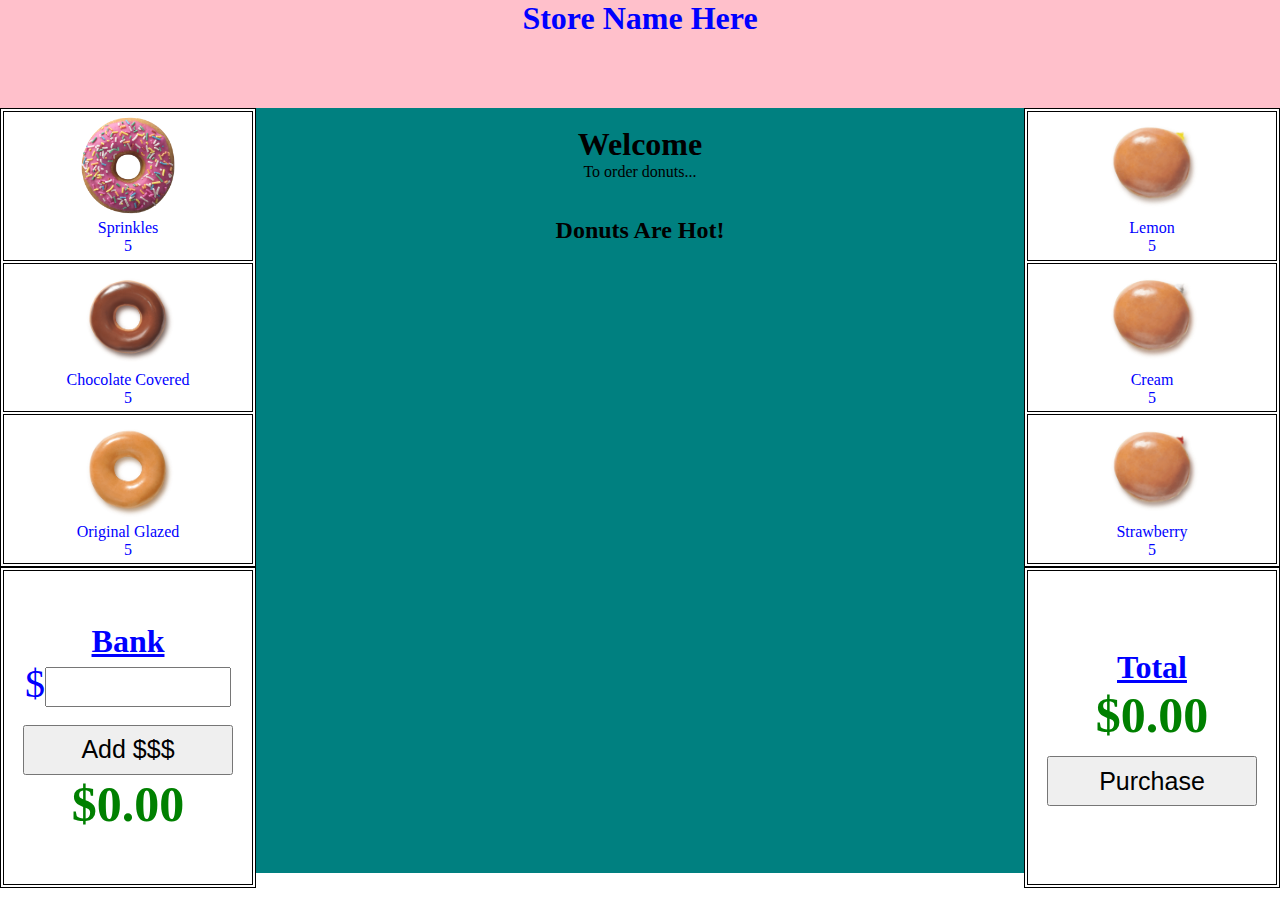
==== Donut_Shop_Project_Files/index.html @ f32512c1 "1st upload of files" ====
<!DOCTYPE html>
<html>
<head>
  <link rel="stylesheet" href="styles.css">
</head>

<body>

  <div class="container">

    <div class="header">
      <h1> Store Name Here </h1>
    </div>

    <div class="container">

      <div class="sidebar" id="leftsidebar">
        <table id="donutsWithHoles" style="width: 100%; height:60%">
        </table>

        <table style="width: 100%; height:42%">
          <tr>
            <td id="">
              <h1><u>Bank</u></h1>
              <span style="font-size:40px;">$</span><input id="money" placeholder=""><br><br>
              <button id="addMoneyButton" onclick="addMoney()"> Add $$$ </button>
              <h1 class="cash" >$<span id="bankAmount">0.00</span</h1>
            </td>
          </tr>
        </table>

      </div>

      <div class="middle">

        <div id="welcome">
          <article id="info">
            <img id="logo" src="" style="">
            <h1 id="welcome"> Welcome</h1>
            <p id="instructions"> To order donuts... </p><br><br>
            <h2 id="HotLight"> Donuts Are Hot! </h2>
          </article>
        </div>

        <div id="description" >
          <article id="info">
            <img id="donutIMG" src="" style="">
            <h1 id="donutName"> Donut Name Here </h1>
            <p id="donutInfo"> Donut Description Here </p><br>
            <p id="donutinStock"> PRICE HERE </p><br><br>
            <h2 id="donutPrice"> PRICE HERE </h2>


            <button class="plusOneButton" onclick="plusOne()"> Add 1 </button>
          </article>
        </div>

        <div id="transactionDiv">
          <div id="cartDiv" >
            <table >
              <tr>
                <td id="cart">

                </td>
              </tr>
            </table>
          </div>

          <div id="receiptDiv" hidden="true">
            <p id="receipt" >receipt text</p>
          </div>
        </div>

      </div>

      <div class="sidebar" id="rightsidebar">
        <table id="donutsWithFilling" style="width: 100%; height:60%">

        </table>
        <table style="width: 100%; height:42%">
          <tr><td>
            <h1><u>Total</u></h1>
            <h1 class="cash" >$<span id="totalAmount">0.00</span </h1><br>
            <button id="purchaseButton" onclick="executeSell()"> Purchase </button>
          </td></tr>
        </table>
      </div>

    </div>

  </div>


</body>
<script src="constructors.js"></script>
<script src="inventory.js"></script>

<script src="services.js"></script>


</html>
---- Donut_Shop_Project_Files/styles.css ----
* {margin:0; padding:0; box-sizing:border-box; text-align: center;
}
table, td {
    border: 1px solid black;
}

.sidebar {
  height: 85vh;
  width: 20%;
  float: left;
  background: ;
}

.sidebar table tr td{
  height: 20%;
  width: 100%;
  color: blue;

}

#rightsidebar{
}

#leftsidebar{
}

#description{
  height: 65%;
  width: 100%;
  float: left;
  background: ;
  color: orange;
}

.header{
  height: 12vh;
  background: pink;
  color: blue;
}

.middle{
  background: teal;
  height: 85vh;
  width: 60%;
  float: left;
}

#purchaseButton, #addMoneyButton{
  width: 85%;
  height: 50px;
  font-size: 25px;

}
#money{
  width: 75%;
  height: 40px;
  font-size: 30px;
  text-align: left;
}

.cash{
  font-size: 50px;
  color:green;
}

.menuIMG{
  width: 40%;
}

#donutIMG{
  float:right;
  height:;
  width: 50%;
  padding:0px 20px 0px 0px
}
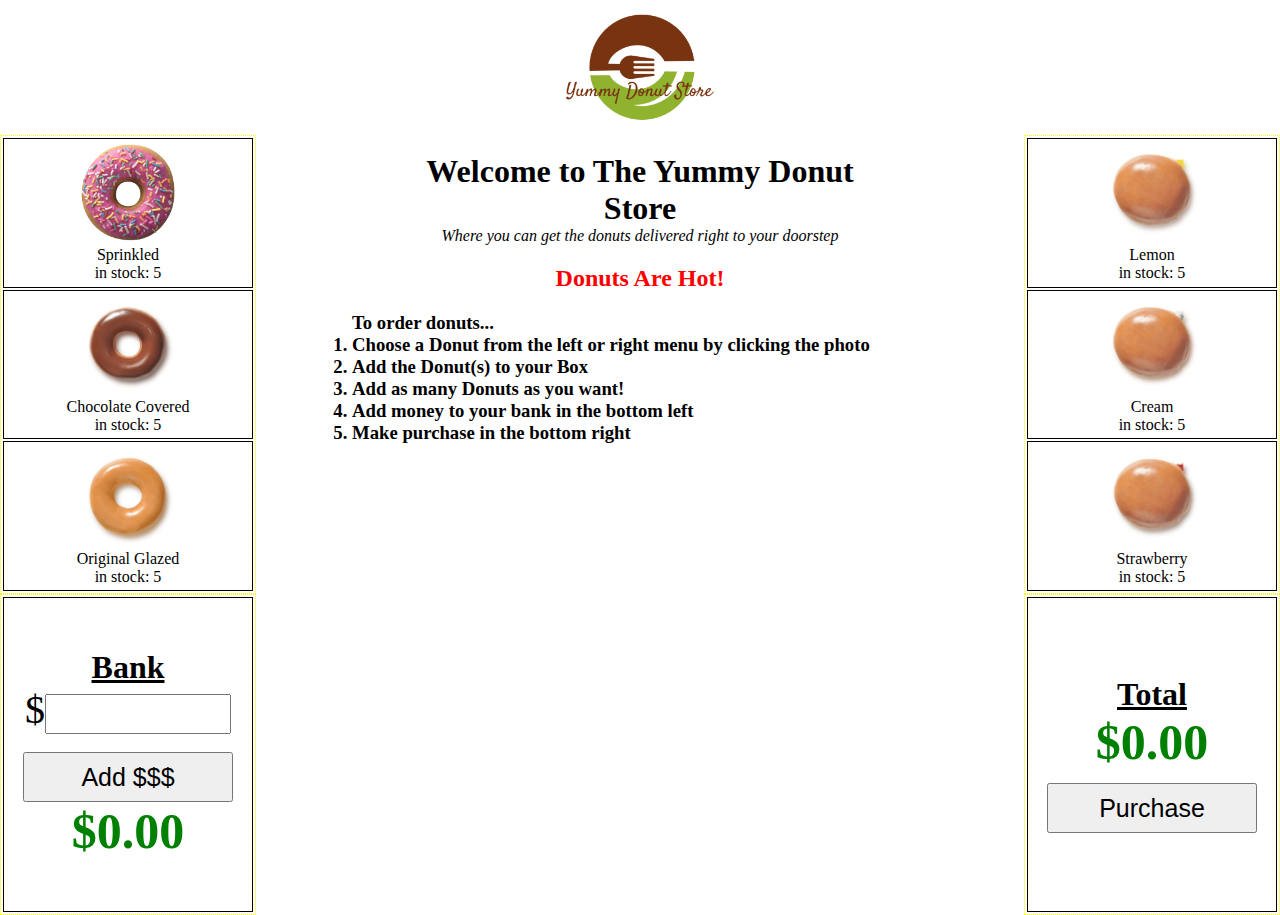
==== commit fd8b5fa9: "Second Commit" ====
--- a/Donut_Shop_Project_Files/index.html
+++ b/Donut_Shop_Project_Files/index.html
@@ -9,7 +9,7 @@
   <div class="container">
 
     <div class="header">
-      <h1> Store Name Here </h1>
+      <img id="Headlogo" src="imgs/logo.png">
     </div>
 
     <div class="container">
@@ -32,13 +32,21 @@
       </div>
 
       <div class="middle">
-
         <div id="welcome">
           <article id="info">
             <img id="logo" src="" style="">
-            <h1 id="welcome"> Welcome</h1>
-            <p id="instructions"> To order donuts... </p><br><br>
+            <h1 id="welcome"> Welcome to The Yummy Donut Store</h1>
+            <p id="subwelcome"> <i>Where you can get the donuts delivered right to your doorstep</i> </p>
             <h2 id="HotLight"> Donuts Are Hot! </h2>
+            <h3 style="text-align:left;" id="instructions"> To order donuts...
+              <ol id="orderList" >
+                <li> Choose a Donut from the left or right menu by clicking the photo </li>
+                <li> Add the Donut(s) to your Box </li>
+                <li> Add as many Donuts as you want! </li>
+                <li> Add money to your bank in the bottom left  </li>
+                <li> Make purchase in the bottom right </li>
+              </ol>
+            </h3><br><br>
           </article>
         </div>
 
@@ -56,14 +64,14 @@
         </div>
 
         <div id="transactionDiv">
-          <div id="cartDiv" >
+          <div id="cartDiv" align="center" >
             <table >
               <tr>
                 <td id="cart">
-
                 </td>
               </tr>
             </table>
+            <button id="clearCartButton" onclick="clearCart()"> Clear Cart </button>
           </div>
 
           <div id="receiptDiv" hidden="true">
@@ -94,7 +102,6 @@
 </body>
 <script src="constructors.js"></script>
 <script src="inventory.js"></script>
-
 <script src="services.js"></script>
 
 
--- a/Donut_Shop_Project_Files/styles.css
+++ b/Donut_Shop_Project_Files/styles.css
@@ -1,21 +1,68 @@
 * {margin:0; padding:0; box-sizing:border-box; text-align: center;
 }
-table, td {
+table
+{
+    border: 1px dotted yellow;
+    width: 100%;
+}
+
+td
+{
     border: 1px solid black;
 }
 
-.sidebar {
+.sidebar
+{
   height: 85vh;
   width: 20%;
   float: left;
   background: ;
 }
-
 .sidebar table tr td{
   height: 20%;
   width: 100%;
-  color: blue;
+  color: ;
 
+}
+.header{
+  height: 15vh;
+  background: ;
+  color: ;
+}
+
+.middle
+{
+  background: ;
+  height: 85vh;
+  width: 60%;
+  float: left;
+}
+
+.cash{
+  font-size: 50px;
+  color:green;
+}
+
+.menuIMG{
+  width: 40%;
+}
+
+#Headlogo{
+    height: 100%;
+}
+
+#purchaseButton, #addMoneyButton, #clearCartButton{
+  width: 85%;
+  height: 50px;
+  font-size: 25px;
+
+}
+
+#money{
+  width: 75%;
+  height: 40px;
+  font-size: 175%;
+  text-align: left;
 }
 
 #rightsidebar{
@@ -29,42 +76,7 @@
   width: 100%;
   float: left;
   background: ;
-  color: orange;
-}
-
-.header{
-  height: 12vh;
-  background: pink;
-  color: blue;
-}
-
-.middle{
-  background: teal;
-  height: 85vh;
-  width: 60%;
-  float: left;
-}
-
-#purchaseButton, #addMoneyButton{
-  width: 85%;
-  height: 50px;
-  font-size: 25px;
-
-}
-#money{
-  width: 75%;
-  height: 40px;
-  font-size: 30px;
-  text-align: left;
-}
-
-.cash{
-  font-size: 50px;
-  color:green;
-}
-
-.menuIMG{
-  width: 40%;
+  color: ;
 }
 
 #donutIMG{
@@ -73,3 +85,41 @@
   width: 50%;
   padding:0px 20px 0px 0px
 }
+
+#cartDiv{
+  width: 100%;
+}
+
+#welcome{
+  width: 75%;
+  margin: 0 auto;
+}
+
+#orderList{
+  padding: 0 30 30 30;
+}
+#instructions, li{
+  text-align:left;
+}
+
+#HotLight{
+  margin: 20px;
+  color: red;
+  width: inherit;
+  animation-name: example;
+  animation-duration: 1s;
+  animation-iteration-count: infinite;
+
+}
+
+/* The animation code */
+@keyframes example {
+    from {
+      border: 1px dotted pink;
+      color: pink;
+    }
+    to {
+      border: 1px dotted yellow;
+      color: red;
+    }
+}
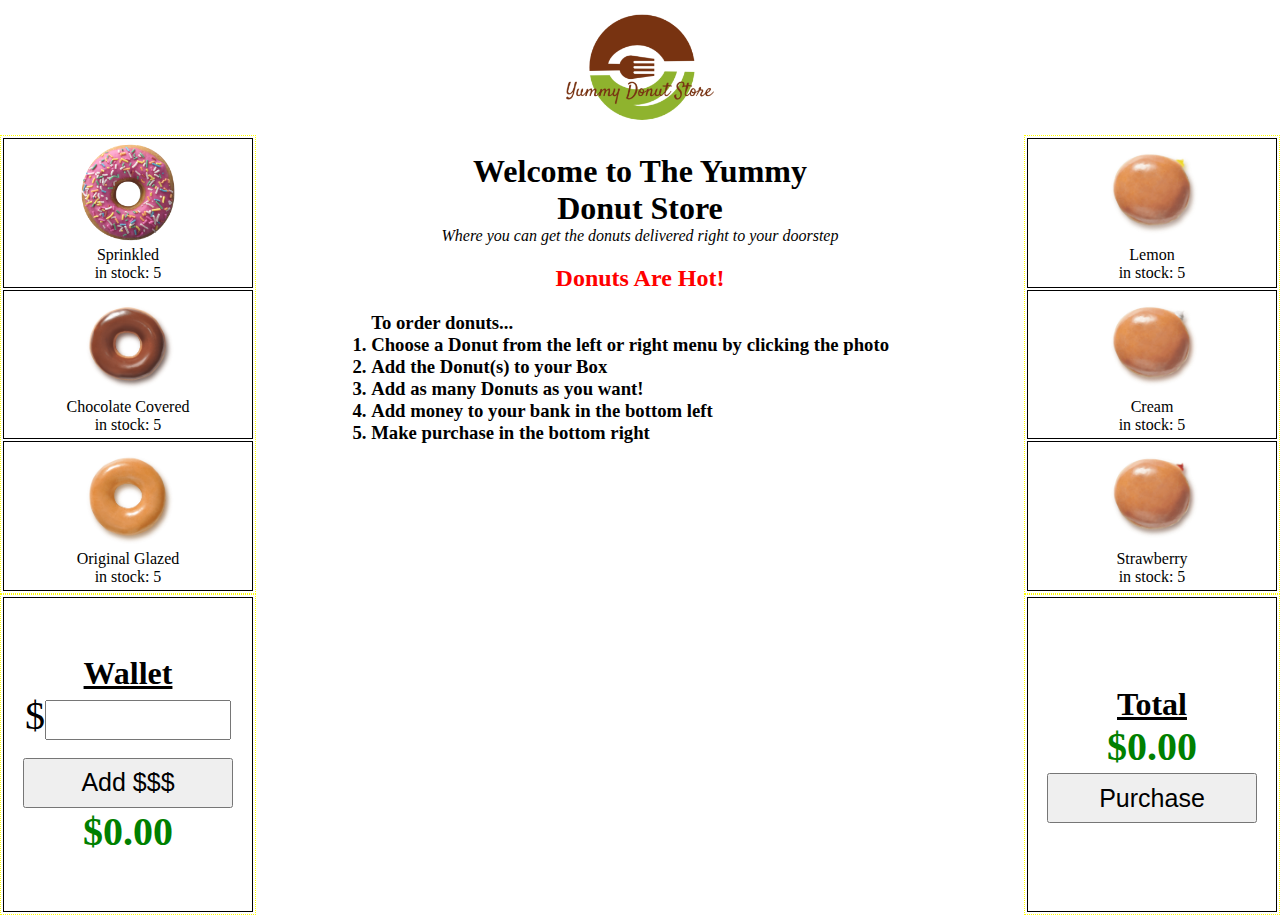
==== commit 7739de7b: "Last Commit" ====
--- a/Donut_Shop_Project_Files/index.html
+++ b/Donut_Shop_Project_Files/index.html
@@ -21,7 +21,7 @@
         <table style="width: 100%; height:42%">
           <tr>
             <td id="">
-              <h1><u>Bank</u></h1>
+              <h1><u>Wallet</u></h1>
               <span style="font-size:40px;">$</span><input id="money" placeholder=""><br><br>
               <button id="addMoneyButton" onclick="addMoney()"> Add $$$ </button>
               <h1 class="cash" >$<span id="bankAmount">0.00</span</h1>
@@ -55,7 +55,6 @@
             <img id="donutIMG" src="" style="">
             <h1 id="donutName"> Donut Name Here </h1>
             <p id="donutInfo"> Donut Description Here </p><br>
-            <p id="donutinStock"> PRICE HERE </p><br><br>
             <h2 id="donutPrice"> PRICE HERE </h2>
 
 
@@ -75,7 +74,6 @@
           </div>
 
           <div id="receiptDiv" hidden="true">
-            <p id="receipt" >receipt text</p>
           </div>
         </div>
 
--- a/Donut_Shop_Project_Files/styles.css
+++ b/Donut_Shop_Project_Files/styles.css
@@ -8,7 +8,7 @@
 
 td
 {
-    border: 1px solid black;
+  border: 1px solid black;
 }
 
 .sidebar
@@ -39,7 +39,7 @@
 }
 
 .cash{
-  font-size: 50px;
+  font-size: 40px;
   color:green;
 }
 
@@ -90,8 +90,8 @@
   width: 100%;
 }
 
-#welcome{
-  width: 75%;
+#welcome, #cartDiv, #receiptDiv{
+  width: 70%;
   margin: 0 auto;
 }
 
